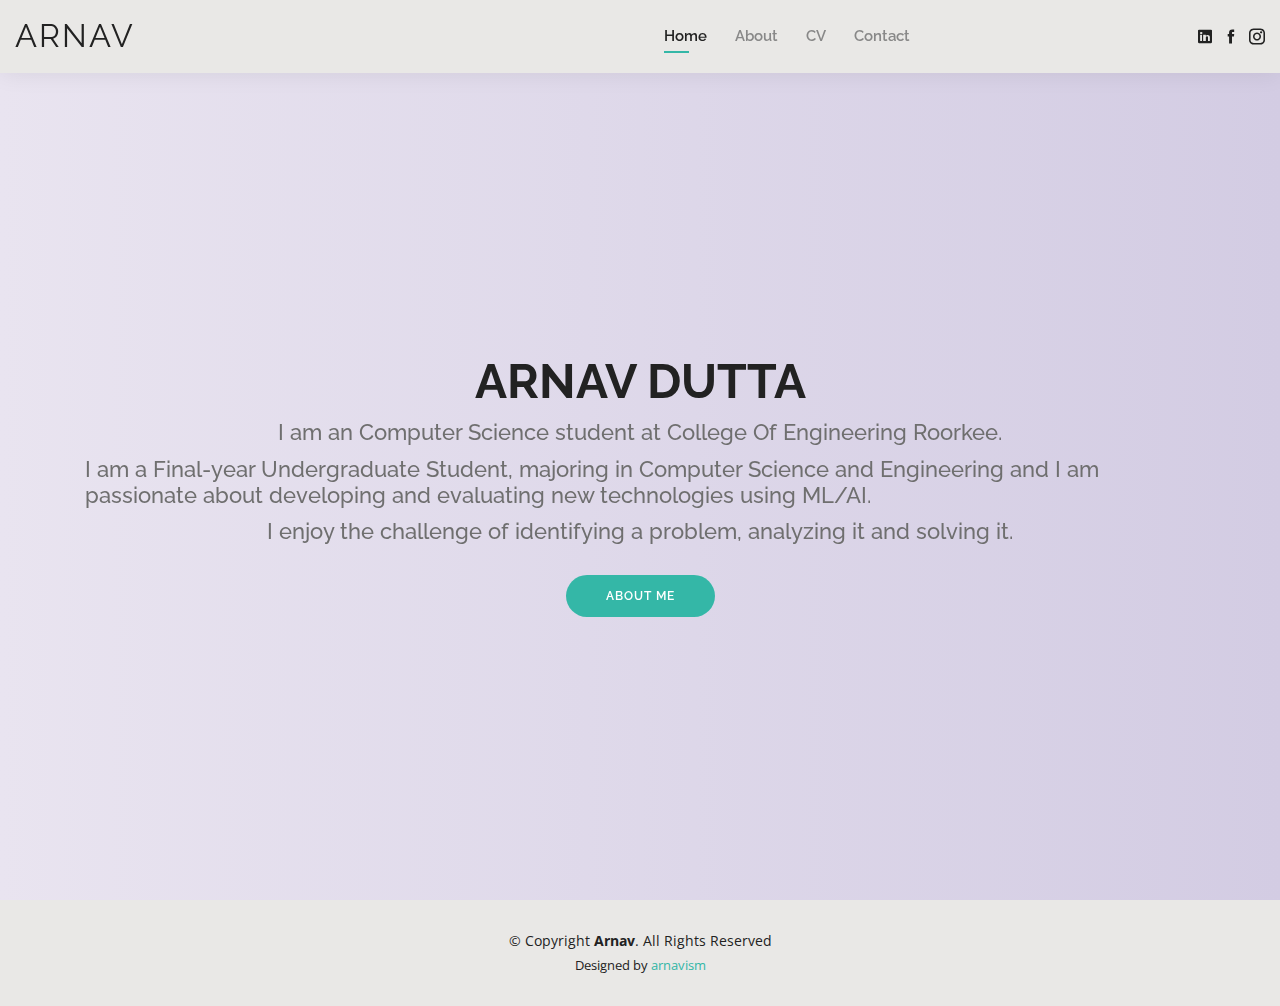
==== index.html @ ec97f748 "first commit" ====
<!DOCTYPE html>
<html lang="en">

<head>
  <meta charset="utf-8">
  <meta content="width=device-width, initial-scale=1.0" name="viewport">

  <title>Arnav Resume</title>
  <meta content="" name="descriptison">
  <meta content="" name="keywords">

  <!-- Favicons -->
  <link href="assets/img/favicon.png" rel="icon">
  <link href="assets/img/apple-touch-icon.png" rel="apple-touch-icon">

  <!-- Google Fonts -->
  <link href="https://fonts.googleapis.com/css?family=Open+Sans:300,300i,400,400i,600,600i,700,700i|Raleway:300,300i,400,400i,500,500i,600,600i,700,700i|Poppins:300,300i,400,400i,500,500i,600,600i,700,700i" rel="stylesheet">

  <!-- Vendor CSS Files -->
  <link href="assets/vendor/bootstrap/css/bootstrap.min.css" rel="stylesheet">
  <link href="assets/vendor/icofont/icofont.min.css" rel="stylesheet">
  <link href="assets/vendor/owl.carousel/assets/owl.carousel.min.css" rel="stylesheet">
  <link href="assets/vendor/boxicons/css/boxicons.min.css" rel="stylesheet">
  <link href="assets/vendor/venobox/venobox.css" rel="stylesheet">
  <link href="assets/vendor/aos/aos.css" rel="stylesheet">

  <!-- Template Main CSS File -->
  <link href="assets/css/style.css" rel="stylesheet">
  <script src="https://kit.fontawesome.com/8c831b5796.js" crossorigin="anonymous"></script>

  <!-- =======================================================
  * Template Name: Kelly - v2.0.0
  * Template URL: https://bootstrapmade.com/kelly-free-bootstrap-cv-resume-html-template/
  * Author: BootstrapMade.com
  * License: https://bootstrapmade.com/license/
  ======================================================== -->
</head>

<body>

  <!-- ======= Header ======= -->
  <header id="header" class="fixed-top">
    <div class="container-fluid d-flex justify-content-between align-items-center">

      <h1 class="logo"><a href="index.html">ARNAV</a></h1>
      <!-- Uncomment below if you prefer to use an image logo -->
      <a href="index.html" class="logo"><img src="assets/img/logo.png" alt="" class="img-fluid"></a>

      <nav class="nav-menu d-none d-lg-block">
        <ul>
          <li class="active"><a href="index.html">Home</a></li>
          <li><a href="about.html">About</a></li>
          <li><a href="resume.html">CV</a></li>
          <li><a href="contact.html">Contact</a></li>
        </ul>
      </nav><!-- .nav-menu -->

      <div class="header-social-links">
        <a href="https://www.github.com/arnavism/" class="github"><i class="fab fa-github"></i></a>
        <a href="https://www.linkedin.com/in/arnav-dutta-a24622169/" class="linkedin"><i
            class="icofont-linkedin"></i></i></a>
        <a href="https://www.facebook.com/" class="facebook"><i class="icofont-facebook"></i></a>
        <a href="https://www.instagram.com/badguythetupacshakurfan/" class="instagram"><i class="icofont-instagram"></i></a>
      </div>

    </div>

  </header><!-- End Header -->

  <!-- ======= Hero Section ======= -->
  <section id="hero" class="d-flex align-items-center">
    <div class="container d-flex flex-column align-items-center" data-aos="zoom-in" data-aos-delay="100">
      <h1>ARNAV DUTTA</h1>
      <h2>I am an Computer Science student at College Of Engineering Roorkee.
      <h2>I am a Final-year Undergraduate Student, majoring in Computer Science and Engineering and I am passionate about developing and evaluating new technologies using ML/AI.</h2>
      <h2>I enjoy the challenge of identifying a problem, analyzing it and solving it.</h2>
      <a href="about.html" class="btn-about">About Me</a>
    </div>
  </section><!-- End Hero -->

  <!-- ======= Footer ======= -->
  <footer id="footer">
    <div class="container">
      <div class="copyright">
        &copy; Copyright <strong><span>Arnav</span></strong>. All Rights Reserved
      </div>
      <div class="credits">
        Designed by <a href="https://bootstrapmade.com/">arnavism</a>
      </div>
    </div>
  </footer><!-- End  Footer -->

  <div id="preloader"></div>
  <a href="#" class="back-to-top"><i class="bx bx-up-arrow-alt"></i></a>

  <!-- Vendor JS Files -->
  <script src="assets/vendor/jquery/jquery.min.js"></script>
  <script src="assets/vendor/bootstrap/js/bootstrap.bundle.min.js"></script>
  <script src="assets/vendor/jquery.easing/jquery.easing.min.js"></script>
  <script src="assets/vendor/php-email-form/validate.js"></script>
  <script src="assets/vendor/waypoints/jquery.waypoints.min.js"></script>
  <script src="assets/vendor/counterup/counterup.min.js"></script>
  <script src="assets/vendor/owl.carousel/owl.carousel.min.js"></script>
  <script src="assets/vendor/isotope-layout/isotope.pkgd.min.js"></script>
  <script src="assets/vendor/venobox/venobox.min.js"></script>
  <script src="assets/vendor/aos/aos.js"></script>

  <!-- Template Main JS File -->
  <script src="assets/js/main.js"></script>

</body>

</html>
---- assets/vendor/venobox/venobox.css ----
/* ------ venobox.css --------*/
.vbox-overlay *, .vbox-overlay *:before, .vbox-overlay *:after{
    -webkit-backface-visibility: hidden;
    -webkit-box-sizing:border-box;
    -moz-box-sizing:border-box;
    box-sizing:border-box;
}
.vbox-overlay * { 
    -webkit-backface-visibility: visible;
    backface-visibility: visible;
}
.vbox-overlay{
    display: -webkit-flex;
    display: flex;
    -webkit-flex-direction: column;
    flex-direction: column;
    -webkit-justify-content: center;
    justify-content: center;
    -webkit-align-items: center;
    align-items: center;
    position: fixed;
    left: 0;
    top: 0;
    bottom: 0;
    right: 0;
    z-index: 999999;
}

/* ----- navigation ----- */
.vbox-title{
    width: 100%;
    height: 40px;
    float: left;
    text-align: center;
    line-height: 28px;
    font-size: 12px;
    padding: 6px 50px;
    overflow: hidden;
    position: fixed;
    display: none;
    left: 0;
    z-index: 89;
}
.vbox-close{
    cursor: pointer;
    position: fixed;
    top: -1px;
    right: 0;
    width: 50px;
    height: 40px;
    padding: 6px;
    display: block;
    background-position:10px center;
    overflow: hidden;
    font-size: 24px;
    line-height: 1;
    text-align: center;
    z-index: 99;
}
.vbox-left{
    cursor: pointer;
    position: fixed;
    left: 0;
    height: 40px;
    overflow: hidden;
    line-height: 28px;
    font-size: 12px;
    z-index: 99;
    display: flex;
    align-items:center;
}
.vbox-num{
    display: inline-block;
    margin: 6px 0 6px 15px;
}
/* ----- Social share ----- */
.vbox-share{
    line-height: 28px;
    font-size: 12px;
    overflow: hidden;
    position: fixed;
    left: 0;
    z-index: 98;
    display: flex;
    align-items:center;
    justify-content: center;
    width: 100%;
    text-align: center;
}
.vbox-share svg{
    max-height: 28px;
    width: 28px;
    z-index: 10;
    margin-left: 12px;
    margin-top: 6px;
    margin-bottom: 6px;
    vertical-align: middle;
}


/* ----- navigation ARROWS ----- */
.vbox-next, .vbox-prev{
    position: fixed;
    top: 50%;
    margin-top: -15px;
    overflow: hidden;
    cursor: pointer;
    display: block;
    width: 45px;
    height: 45px;
    z-index: 99;
}
.vbox-next span, .vbox-prev span{
    position: relative;
    width: 20px;
    height: 20px;
    border: 2px solid transparent;
    border-top-color: #B6B6B6;
    border-right-color: #B6B6B6;
    text-indent: -100px;
    position: absolute;
    top: 8px;
    display: block;
}
.vbox-prev{
    left: 15px;
}
.vbox-next{
    right: 15px;
}
.vbox-prev span{
    left: 10px;
    -ms-transform: rotate(-135deg);
    -webkit-transform: rotate(-135deg);
    transform: rotate(-135deg);
}
.vbox-next span{
    -ms-transform: rotate(45deg);
    -webkit-transform: rotate(45deg);
    transform: rotate(45deg);
    right: 10px;
}
/* ------- inline window ------ */
.vbox-inline{
    width: 420px;
    height: 315px;
    height: 70vh;
    padding: 10px;
    background: #fff;
    margin: 0 auto;
    overflow: auto;
    text-align: left;
}
/* ------- Video & iFrames window ------ */
.venoframe{
    max-width: 100%;
    width: 100%;
    border: none;
    width: 100%;
    height: 260px;
    height: 70vh;
}
.venoframe.vbvid{
    height: 260px;
}
@media (min-width: 768px) {
    .venoframe, .vbox-inline{
        width: 90%;
        height: 360px;
        height: 70vh;
    }
    .venoframe.vbvid{
        width: 640px;
        height: 360px;
    }
}
@media (min-width: 992px) {
    .venoframe, .vbox-inline{
        max-width: 1200px;
        width: 80%;
        height: 540px;
        height: 70vh;
    }
    .venoframe.vbvid{
        width: 960px;
        height: 540px;
    }
}
/* 
Please do NOT edit this part! 
or at least read this note: http://i.imgur.com/7C0ws9e.gif
*/
.vbox-open{
    overflow: hidden;
}
.vbox-container{
    position: absolute;
    left: 0;
    right: 0;
    top: 0;
    bottom: 0;
    overflow-x: hidden;
    overflow-y: scroll;
    overflow-scrolling: touch;
    -webkit-overflow-scrolling: touch;
    z-index: 20;
    max-height: 100%;

}

.vbox-content{
    text-align: center;
    float: left;
    width: 100%;
    position: relative;
    overflow: hidden;
    padding: 20px 4%;
}
.vbox-container img{
    max-width: 100%;
    height: auto;
}
.vbox-figlio{
    box-shadow: 0 0 12px rgba(0,0,0,0.19), 0 6px 6px rgba(0,0,0,0.23);
    max-width: 100%;
    text-align: initial;
}
img.vbox-figlio{
    -webkit-user-select: none;
-khtml-user-select: none;
-moz-user-select: none;
-o-user-select: none;
user-select: none;
}
.vbox-content.swipe-left{
    margin-left: -200px !important;
}
.vbox-content.swipe-right{
    margin-left: 200px !important;
}
.vbox-animated{
    webkit-transition: margin 300ms ease-out;
    transition: margin 300ms ease-out;
}

/* ---------- preloader ----------
 * SPINKIT 
 * http://tobiasahlin.com/spinkit/
-------------------------------- */
.sk-double-bounce,.sk-rotating-plane{width:40px;height:40px;margin:40px auto}.sk-rotating-plane{background-color:#333;-webkit-animation:sk-rotatePlane 1.2s infinite ease-in-out;animation:sk-rotatePlane 1.2s infinite ease-in-out}@-webkit-keyframes sk-rotatePlane{0%{-webkit-transform:perspective(120px) rotateX(0) rotateY(0);transform:perspective(120px) rotateX(0) rotateY(0)}50%{-webkit-transform:perspective(120px) rotateX(-180.1deg) rotateY(0);transform:perspective(120px) rotateX(-180.1deg) rotateY(0)}100%{-webkit-transform:perspective(120px) rotateX(-180deg) rotateY(-179.9deg);transform:perspective(120px) rotateX(-180deg) rotateY(-179.9deg)}}@keyframes sk-rotatePlane{0%{-webkit-transform:perspective(120px) rotateX(0) rotateY(0);transform:perspective(120px) rotateX(0) rotateY(0)}50%{-webkit-transform:perspective(120px) rotateX(-180.1deg) rotateY(0);transform:perspective(120px) rotateX(-180.1deg) rotateY(0)}100%{-webkit-transform:perspective(120px) rotateX(-180deg) rotateY(-179.9deg);transform:perspective(120px) rotateX(-180deg) rotateY(-179.9deg)}}.sk-double-bounce{position:relative}.sk-double-bounce .sk-child{width:100%;height:100%;border-radius:50%;background-color:#333;opacity:.6;position:absolute;top:0;left:0;-webkit-animation:sk-doubleBounce 2s infinite ease-in-out;animation:sk-doubleBounce 2s infinite ease-in-out}.sk-chasing-dots .sk-child,.sk-spinner-pulse,.sk-three-bounce .sk-child{background-color:#333;border-radius:100%}.sk-double-bounce .sk-double-bounce2{-webkit-animation-delay:-1s;animation-delay:-1s}@-webkit-keyframes sk-doubleBounce{0%,100%{-webkit-transform:scale(0);transform:scale(0)}50%{-webkit-transform:scale(1);transform:scale(1)}}@keyframes sk-doubleBounce{0%,100%{-webkit-transform:scale(0);transform:scale(0)}50%{-webkit-transform:scale(1);transform:scale(1)}}.sk-wave{margin:40px auto;width:50px;height:40px;text-align:center;font-size:10px}.sk-wave .sk-rect{background-color:#333;height:100%;width:6px;display:inline-block;-webkit-animation:sk-waveStretchDelay 1.2s infinite ease-in-out;animation:sk-waveStretchDelay 1.2s infinite ease-in-out}.sk-wave .sk-rect1{-webkit-animation-delay:-1.2s;animation-delay:-1.2s}.sk-wave .sk-rect2{-webkit-animation-delay:-1.1s;animation-delay:-1.1s}.sk-wave .sk-rect3{-webkit-animation-delay:-1s;animation-delay:-1s}.sk-wave .sk-rect4{-webkit-animation-delay:-.9s;animation-delay:-.9s}.sk-wave .sk-rect5{-webkit-animation-delay:-.8s;animation-delay:-.8s}@-webkit-keyframes sk-waveStretchDelay{0%,100%,40%{-webkit-transform:scaleY(.4);transform:scaleY(.4)}20%{-webkit-transform:scaleY(1);transform:scaleY(1)}}@keyframes sk-waveStretchDelay{0%,100%,40%{-webkit-transform:scaleY(.4);transform:scaleY(.4)}20%{-webkit-transform:scaleY(1);transform:scaleY(1)}}.sk-wandering-cubes{margin:40px auto;width:40px;height:40px;position:relative}.sk-wandering-cubes .sk-cube{background-color:#333;width:10px;height:10px;position:absolute;top:0;left:0;-webkit-animation:sk-wanderingCube 1.8s ease-in-out -1.8s infinite both;animation:sk-wanderingCube 1.8s ease-in-out -1.8s infinite both}.sk-chasing-dots,.sk-spinner-pulse{width:40px;height:40px;margin:40px auto}.sk-wandering-cubes .sk-cube2{-webkit-animation-delay:-.9s;animation-delay:-.9s}@-webkit-keyframes sk-wanderingCube{0%{-webkit-transform:rotate(0);transform:rotate(0)}25%{-webkit-transform:translateX(30px) rotate(-90deg) scale(.5);transform:translateX(30px) rotate(-90deg) scale(.5)}50%{-webkit-transform:translateX(30px) translateY(30px) rotate(-179deg);transform:translateX(30px) translateY(30px) rotate(-179deg)}50.1%{-webkit-transform:translateX(30px) translateY(30px) rotate(-180deg);transform:translateX(30px) translateY(30px) rotate(-180deg)}75%{-webkit-transform:translateX(0) translateY(30px) rotate(-270deg) scale(.5);transform:translateX(0) translateY(30px) rotate(-270deg) scale(.5)}100%{-webkit-transform:rotate(-360deg);transform:rotate(-360deg)}}@keyframes sk-wanderingCube{0%{-webkit-transform:rotate(0);transform:rotate(0)}25%{-webkit-transform:translateX(30px) rotate(-90deg) scale(.5);transform:translateX(30px) rotate(-90deg) scale(.5)}50%{-webkit-transform:translateX(30px) translateY(30px) rotate(-179deg);transform:translateX(30px) translateY(30px) rotate(-179deg)}50.1%{-webkit-transform:translateX(30px) translateY(30px) rotate(-180deg);transform:translateX(30px) translateY(30px) rotate(-180deg)}75%{-webkit-transform:translateX(0) translateY(30px) rotate(-270deg) scale(.5);transform:translateX(0) translateY(30px) rotate(-270deg) scale(.5)}100%{-webkit-transform:rotate(-360deg);transform:rotate(-360deg)}}.sk-spinner-pulse{-webkit-animation:sk-pulseScaleOut 1s infinite ease-in-out;animation:sk-pulseScaleOut 1s infinite ease-in-out}@-webkit-keyframes sk-pulseScaleOut{0%{-webkit-transform:scale(0);transform:scale(0)}100%{-webkit-transform:scale(1);transform:scale(1);opacity:0}}@keyframes sk-pulseScaleOut{0%{-webkit-transform:scale(0);transform:scale(0)}100%{-webkit-transform:scale(1);transform:scale(1);opacity:0}}.sk-chasing-dots{position:relative;text-align:center;-webkit-animation:sk-chasingDotsRotate 2s infinite linear;animation:sk-chasingDotsRotate 2s infinite linear}.sk-chasing-dots .sk-child{width:60%;height:60%;display:inline-block;position:absolute;top:0;-webkit-animation:sk-chasingDotsBounce 2s infinite ease-in-out;animation:sk-chasingDotsBounce 2s infinite ease-in-out}.sk-chasing-dots .sk-dot2{top:auto;bottom:0;-webkit-animation-delay:-1s;animation-delay:-1s}@-webkit-keyframes sk-chasingDotsRotate{100%{-webkit-transform:rotate(360deg);transform:rotate(360deg)}}@keyframes sk-chasingDotsRotate{100%{-webkit-transform:rotate(360deg);transform:rotate(360deg)}}@-webkit-keyframes sk-chasingDotsBounce{0%,100%{-webkit-transform:scale(0);transform:scale(0)}50%{-webkit-transform:scale(1);transform:scale(1)}}@keyframes sk-chasingDotsBounce{0%,100%{-webkit-transform:scale(0);transform:scale(0)}50%{-webkit-transform:scale(1);transform:scale(1)}}.sk-three-bounce{margin:40px auto;width:80px;text-align:center}.sk-three-bounce .sk-child{width:20px;height:20px;display:inline-block;-webkit-animation:sk-three-bounce 1.4s ease-in-out 0s infinite both;animation:sk-three-bounce 1.4s ease-in-out 0s infinite both}.sk-circle .sk-child:before,.sk-fading-circle .sk-circle:before{display:block;border-radius:100%;content:'';background-color:#333}.sk-three-bounce .sk-bounce1{-webkit-animation-delay:-.32s;animation-delay:-.32s}.sk-three-bounce .sk-bounce2{-webkit-animation-delay:-.16s;animation-delay:-.16s}@-webkit-keyframes sk-three-bounce{0%,100%,80%{-webkit-transform:scale(0);transform:scale(0)}40%{-webkit-transform:scale(1);transform:scale(1)}}@keyframes sk-three-bounce{0%,100%,80%{-webkit-transform:scale(0);transform:scale(0)}40%{-webkit-transform:scale(1);transform:scale(1)}}.sk-circle{margin:40px auto;width:40px;height:40px;position:relative}.sk-circle .sk-child{width:100%;height:100%;position:absolute;left:0;top:0}.sk-circle .sk-child:before{margin:0 auto;width:15%;height:15%;-webkit-animation:sk-circleBounceDelay 1.2s infinite ease-in-out both;animation:sk-circleBounceDelay 1.2s infinite ease-in-out both}.sk-circle .sk-circle2{-webkit-transform:rotate(30deg);-ms-transform:rotate(30deg);transform:rotate(30deg)}.sk-circle .sk-circle3{-webkit-transform:rotate(60deg);-ms-transform:rotate(60deg);transform:rotate(60deg)}.sk-circle .sk-circle4{-webkit-transform:rotate(90deg);-ms-transform:rotate(90deg);transform:rotate(90deg)}.sk-circle .sk-circle5{-webkit-transform:rotate(120deg);-ms-transform:rotate(120deg);transform:rotate(120deg)}.sk-circle .sk-circle6{-webkit-transform:rotate(150deg);-ms-transform:rotate(150deg);transform:rotate(150deg)}.sk-circle .sk-circle7{-webkit-transform:rotate(180deg);-ms-transform:rotate(180deg);transform:rotate(180deg)}.sk-circle .sk-circle8{-webkit-transform:rotate(210deg);-ms-transform:rotate(210deg);transform:rotate(210deg)}.sk-circle .sk-circle9{-webkit-transform:rotate(240deg);-ms-transform:rotate(240deg);transform:rotate(240deg)}.sk-circle .sk-circle10{-webkit-transform:rotate(270deg);-ms-transform:rotate(270deg);transform:rotate(270deg)}.sk-circle .sk-circle11{-webkit-transform:rotate(300deg);-ms-transform:rotate(300deg);transform:rotate(300deg)}.sk-circle .sk-circle12{-webkit-transform:rotate(330deg);-ms-transform:rotate(330deg);transform:rotate(330deg)}.sk-circle .sk-circle2:before{-webkit-animation-delay:-1.1s;animation-delay:-1.1s}.sk-circle .sk-circle3:before{-webkit-animation-delay:-1s;animation-delay:-1s}.sk-circle .sk-circle4:before{-webkit-animation-delay:-.9s;animation-delay:-.9s}.sk-circle .sk-circle5:before{-webkit-animation-delay:-.8s;animation-delay:-.8s}.sk-circle .sk-circle6:before{-webkit-animation-delay:-.7s;animation-delay:-.7s}.sk-circle .sk-circle7:before{-webkit-animation-delay:-.6s;animation-delay:-.6s}.sk-circle .sk-circle8:before{-webkit-animation-delay:-.5s;animation-delay:-.5s}.sk-circle .sk-circle9:before{-webkit-animation-delay:-.4s;animation-delay:-.4s}.sk-circle .sk-circle10:before{-webkit-animation-delay:-.3s;animation-delay:-.3s}.sk-circle .sk-circle11:before{-webkit-animation-delay:-.2s;animation-delay:-.2s}.sk-circle .sk-circle12:before{-webkit-animation-delay:-.1s;animation-delay:-.1s}@-webkit-keyframes sk-circleBounceDelay{0%,100%,80%{-webkit-transform:scale(0);transform:scale(0)}40%{-webkit-transform:scale(1);transform:scale(1)}}@keyframes sk-circleBounceDelay{0%,100%,80%{-webkit-transform:scale(0);transform:scale(0)}40%{-webkit-transform:scale(1);transform:scale(1)}}.sk-cube-grid{width:40px;height:40px;margin:40px auto}.sk-cube-grid .sk-cube{width:33.33%;height:33.33%;background-color:#333;float:left;-webkit-animation:sk-cubeGridScaleDelay 1.3s infinite ease-in-out;animation:sk-cubeGridScaleDelay 1.3s infinite ease-in-out}.sk-cube-grid .sk-cube1{-webkit-animation-delay:.2s;animation-delay:.2s}.sk-cube-grid .sk-cube2{-webkit-animation-delay:.3s;animation-delay:.3s}.sk-cube-grid .sk-cube3{-webkit-animation-delay:.4s;animation-delay:.4s}.sk-cube-grid .sk-cube4{-webkit-animation-delay:.1s;animation-delay:.1s}.sk-cube-grid .sk-cube5{-webkit-animation-delay:.2s;animation-delay:.2s}.sk-cube-grid .sk-cube6{-webkit-animation-delay:.3s;animation-delay:.3s}.sk-cube-grid .sk-cube7{-webkit-animation-delay:0ms;animation-delay:0ms}.sk-cube-grid .sk-cube8{-webkit-animation-delay:.1s;animation-delay:.1s}.sk-cube-grid .sk-cube9{-webkit-animation-delay:.2s;animation-delay:.2s}@-webkit-keyframes sk-cubeGridScaleDelay{0%,100%,70%{-webkit-transform:scale3D(1,1,1);transform:scale3D(1,1,1)}35%{-webkit-transform:scale3D(0,0,1);transform:scale3D(0,0,1)}}@keyframes sk-cubeGridScaleDelay{0%,100%,70%{-webkit-transform:scale3D(1,1,1);transform:scale3D(1,1,1)}35%{-webkit-transform:scale3D(0,0,1);transform:scale3D(0,0,1)}}.sk-fading-circle{margin:40px auto;width:40px;height:40px;position:relative}.sk-fading-circle .sk-circle{width:100%;height:100%;position:absolute;left:0;top:0}.sk-fading-circle .sk-circle:before{margin:0 auto;width:15%;height:15%;-webkit-animation:sk-circleFadeDelay 1.2s infinite ease-in-out both;animation:sk-circleFadeDelay 1.2s infinite ease-in-out both}.sk-fading-circle .sk-circle2{-webkit-transform:rotate(30deg);-ms-transform:rotate(30deg);transform:rotate(30deg)}.sk-fading-circle .sk-circle3{-webkit-transform:rotate(60deg);-ms-transform:rotate(60deg);transform:rotate(60deg)}.sk-fading-circle .sk-circle4{-webkit-transform:rotate(90deg);-ms-transform:rotate(90deg);transform:rotate(90deg)}.sk-fading-circle .sk-circle5{-webkit-transform:rotate(120deg);-ms-transform:rotate(120deg);transform:rotate(120deg)}.sk-fading-circle .sk-circle6{-webkit-transform:rotate(150deg);-ms-transform:rotate(150deg);transform:rotate(150deg)}.sk-fading-circle .sk-circle7{-webkit-transform:rotate(180deg);-ms-transform:rotate(180deg);transform:rotate(180deg)}.sk-fading-circle .sk-circle8{-webkit-transform:rotate(210deg);-ms-transform:rotate(210deg);transform:rotate(210deg)}.sk-fading-circle .sk-circle9{-webkit-transform:rotate(240deg);-ms-transform:rotate(240deg);transform:rotate(240deg)}.sk-fading-circle .sk-circle10{-webkit-transform:rotate(270deg);-ms-transform:rotate(270deg);transform:rotate(270deg)}.sk-fading-circle .sk-circle11{-webkit-transform:rotate(300deg);-ms-transform:rotate(300deg);transform:rotate(300deg)}.sk-fading-circle .sk-circle12{-webkit-transform:rotate(330deg);-ms-transform:rotate(330deg);transform:rotate(330deg)}.sk-fading-circle .sk-circle2:before{-webkit-animation-delay:-1.1s;animation-delay:-1.1s}.sk-fading-circle .sk-circle3:before{-webkit-animation-delay:-1s;animation-delay:-1s}.sk-fading-circle .sk-circle4:before{-webkit-animation-delay:-.9s;animation-delay:-.9s}.sk-fading-circle .sk-circle5:before{-webkit-animation-delay:-.8s;animation-delay:-.8s}.sk-fading-circle .sk-circle6:before{-webkit-animation-delay:-.7s;animation-delay:-.7s}.sk-fading-circle .sk-circle7:before{-webkit-animation-delay:-.6s;animation-delay:-.6s}.sk-fading-circle .sk-circle8:before{-webkit-animation-delay:-.5s;animation-delay:-.5s}.sk-fading-circle .sk-circle9:before{-webkit-animation-delay:-.4s;animation-delay:-.4s}.sk-fading-circle .sk-circle10:before{-webkit-animation-delay:-.3s;animation-delay:-.3s}.sk-fading-circle .sk-circle11:before{-webkit-animation-delay:-.2s;animation-delay:-.2s}.sk-fading-circle .sk-circle12:before{-webkit-animation-delay:-.1s;animation-delay:-.1s}@-webkit-keyframes sk-circleFadeDelay{0%,100%,39%{opacity:0}40%{opacity:1}}@keyframes sk-circleFadeDelay{0%,100%,39%{opacity:0}40%{opacity:1}}.sk-folding-cube{margin:40px auto;width:40px;height:40px;position:relative;-webkit-transform:rotateZ(45deg);transform:rotateZ(45deg)}.sk-folding-cube .sk-cube{float:left;width:50%;height:50%;position:relative;-webkit-transform:scale(1.1);-ms-transform:scale(1.1);transform:scale(1.1)}.sk-folding-cube .sk-cube:before{content:'';position:absolute;top:0;left:0;width:100%;height:100%;background-color:#333;-webkit-animation:sk-foldCubeAngle 2.4s infinite linear both;animation:sk-foldCubeAngle 2.4s infinite linear both;-webkit-transform-origin:100% 100%;-ms-transform-origin:100% 100%;transform-origin:100% 100%}.sk-folding-cube .sk-cube2{-webkit-transform:scale(1.1) rotateZ(90deg);transform:scale(1.1) rotateZ(90deg)}.sk-folding-cube .sk-cube3{-webkit-transform:scale(1.1) rotateZ(180deg);transform:scale(1.1) rotateZ(180deg)}.sk-folding-cube .sk-cube4{-webkit-transform:scale(1.1) rotateZ(270deg);transform:scale(1.1) rotateZ(270deg)}.sk-folding-cube .sk-cube2:before{-webkit-animation-delay:.3s;animation-delay:.3s}.sk-folding-cube .sk-cube3:before{-webkit-animation-delay:.6s;animation-delay:.6s}.sk-folding-cube .sk-cube4:before{-webkit-animation-delay:.9s;animation-delay:.9s}@-webkit-keyframes sk-foldCubeAngle{0%,10%{-webkit-transform:perspective(140px) rotateX(-180deg);transform:perspective(140px) rotateX(-180deg);opacity:0}25%,75%{-webkit-transform:perspective(140px) rotateX(0);transform:perspective(140px) rotateX(0);opacity:1}100%,90%{-webkit-transform:perspective(140px) rotateY(180deg);transform:perspective(140px) rotateY(180deg);opacity:0}}@keyframes sk-foldCubeAngle{0%,10%{-webkit-transform:perspective(140px) rotateX(-180deg);transform:perspective(140px) rotateX(-180deg);opacity:0}25%,75%{-webkit-transform:perspective(140px) rotateX(0);transform:perspective(140px) rotateX(0);opacity:1}100%,90%{-webkit-transform:perspective(140px) rotateY(180deg);transform:perspective(140px) rotateY(180deg);opacity:0}}
---- assets/css/style.css ----
/**
* Template Name: Kelly - v2.0.0
* Template URL: https://bootstrapmade.com/kelly-free-bootstrap-cv-resume-html-template/
* Author: BootstrapMade.com
* License: https://bootstrapmade.com/license/
*/

/*--------------------------------------------------------------
# General
--------------------------------------------------------------*/
body {
  font-family: "Open Sans", sans-serif;
  color: #444444;
  /* background-size: cover;
  background: url("../img/hero-bg.jpg");
  background-size: cover; */
}

a {
  color: #34b7a7;
}

a:hover {
  color: #51cdbe;
  text-decoration: none;
}

h1, h2, h3, h4, h5, h6 {
  font-family: "Raleway", sans-serif;
}

#main {
  margin-top: 50px;
}

@media (max-width: 992px) {
  #main {
    margin-top: 30px;
  }
}

/*--------------------------------------------------------------
# Preloader
--------------------------------------------------------------*/
#preloader {
  position: fixed;
  top: 0;
  left: 0;
  right: 0;
  bottom: 0;
  z-index: 9999;
  overflow: hidden;
  background: #fff;
}

#preloader:before {
  content: "";
  position: fixed;
  top: calc(50% - 30px);
  left: calc(50% - 30px);
  border: 6px solid #34b7a7;
  border-top-color: #dcf5f2;
  border-radius: 50%;
  width: 60px;
  height: 60px;
  -webkit-animation: animate-preloader 1s linear infinite;
  animation: animate-preloader 1s linear infinite;
}

@-webkit-keyframes animate-preloader {
  0% {
    transform: rotate(0deg);
  }
  100% {
    transform: rotate(360deg);
  }
}

@keyframes animate-preloader {
  0% {
    transform: rotate(0deg);
  }
  100% {
    transform: rotate(360deg);
  }
}

/*--------------------------------------------------------------
# Back to top button
--------------------------------------------------------------*/
.back-to-top {
  position: fixed;
  display: none;
  right: 15px;
  bottom: 15px;
  z-index: 99999;
}

.back-to-top i {
  display: flex;
  align-items: center;
  justify-content: center;
  font-size: 24px;
  width: 40px;
  height: 40px;
  border-radius: 50px;
  background: #34b7a7;
  color: #fff;
  transition: all 0.4s;
}

.back-to-top i:hover {
  background: #3dc8b7;
  color: #fff;
}

/*--------------------------------------------------------------
# Header
--------------------------------------------------------------*/
#header {
  background: #e9e8e6;
  box-shadow: 0px 0px 25px 0 rgba(0, 0, 0, 0.08);
  z-index: 997;
  padding: 15px 0;
}

#header .logo {
  font-size: 32px;
  margin: 0;
  padding: 0;
  line-height: 1;
  font-weight: 400;
  letter-spacing: 2px;
  text-transform: uppercase;
}

#header .logo a {
  color: #222222;
}

#header .logo img {
  max-height: 40px;
}

@media (max-width: 992px) {
  #header .logo {
    font-size: 28px;
  }
}

/*--------------------------------------------------------------
# Navigation Menu
--------------------------------------------------------------*/
/* Desktop Navigation */
.nav-menu ul {
  margin: 0;
  padding: 0;
  list-style: none;
}

.nav-menu > ul {
  display: flex;
}

.nav-menu > ul > li {
  position: relative;
  white-space: nowrap;
  padding: 10px 0 10px 28px;
}

.nav-menu a {
  display: block;
  position: relative;
  color: #888888;
  transition: 0.3s;
  font-size: 15px;
  font-family: "Raleway", sans-serif;
  font-weight: 600;
}

.nav-menu > ul > li > a:before {
  content: "";
  position: absolute;
  width: 0;
  height: 2px;
  bottom: -5px;
  left: 0;
  background-color: #34b7a7;
  visibility: hidden;
  width: 0px;
  transition: all 0.3s ease-in-out 0s;
}

.nav-menu a:hover:before, .nav-menu li:hover > a:before, .nav-menu .active > a:before {
  visibility: visible;
  width: 25px;
}

.nav-menu a:hover, .nav-menu .active > a, .nav-menu li:hover > a {
  color: #222222;
}

.nav-menu .drop-down ul {
  display: block;
  position: absolute;
  left: 28px;
  top: calc(100% + 30px);
  z-index: 99;
  opacity: 0;
  visibility: hidden;
  padding: 10px 0;
  background: #fff;
  box-shadow: 0px 0px 30px rgba(127, 137, 161, 0.25);
  transition: 0.3s;
}

.nav-menu .drop-down:hover > ul {
  opacity: 1;
  top: 100%;
  visibility: visible;
}

.nav-menu .drop-down li {
  min-width: 180px;
  position: relative;
}

.nav-menu .drop-down ul a {
  padding: 10px 20px;
  font-size: 14px;
  font-weight: 500;
  text-transform: none;
  color: #222222;
}

.nav-menu .drop-down ul a:hover, .nav-menu .drop-down ul .active > a, .nav-menu .drop-down ul li:hover > a {
  color: #34b7a7;
}

.nav-menu .drop-down > a:after {
  content: "\ea99";
  font-family: IcoFont;
  padding-left: 5px;
}

.nav-menu .drop-down .drop-down ul {
  top: 0;
  left: calc(100% - 30px);
}

.nav-menu .drop-down .drop-down:hover > ul {
  opacity: 1;
  top: 0;
  left: 100%;
}

.nav-menu .drop-down .drop-down > a {
  padding-right: 35px;
}

.nav-menu .drop-down .drop-down > a:after {
  content: "\eaa0";
  font-family: IcoFont;
  position: absolute;
  right: 15px;
}

@media (max-width: 1366px) {
  .nav-menu .drop-down .drop-down ul {
    left: -90%;
  }
  .nav-menu .drop-down .drop-down:hover > ul {
    left: -100%;
  }
  .nav-menu .drop-down .drop-down > a:after {
    content: "\ea9d";
  }
}

/* Mobile Navigation */
.mobile-nav-toggle {
  position: fixed;
  right: 15px;
  top: 17px;
  z-index: 9998;
  border: 0;
  background: none;
  font-size: 24px;
  transition: all 0.4s;
  outline: none !important;
  line-height: 1;
  cursor: pointer;
  text-align: right;
}

.mobile-nav-toggle i {
  color: #34b7a7;
}

.mobile-nav {
  position: fixed;
  top: 55px;
  right: 15px;
  bottom: 15px;
  left: 15px;
  z-index: 9999;
  overflow-y: auto;
  background: #fff;
  transition: ease-in-out 0.2s;
  opacity: 0;
  visibility: hidden;
  border-radius: 10px;
  padding: 10px 0;
}

.mobile-nav * {
  margin: 0;
  padding: 0;
  list-style: none;
}

.mobile-nav a {
  display: block;
  position: relative;
  color: #222222;
  padding: 10px 20px;
  font-weight: 500;
  outline: none;
}

.mobile-nav a:hover, .mobile-nav .active > a, .mobile-nav li:hover > a {
  color: #34b7a7;
  text-decoration: none;
}

.mobile-nav .drop-down > a:after {
  content: "\ea99";
  font-family: IcoFont;
  padding-left: 10px;
  position: absolute;
  right: 15px;
}

.mobile-nav .active.drop-down > a:after {
  content: "\eaa1";
}

.mobile-nav .drop-down > a {
  padding-right: 35px;
}

.mobile-nav .drop-down ul {
  display: none;
  overflow: hidden;
}

.mobile-nav .drop-down li {
  padding-left: 20px;
}

.mobile-nav-overly {
  width: 100%;
  height: 100%;
  z-index: 9997;
  top: 0;
  left: 0;
  position: fixed;
  background: rgba(9, 9, 9, 0.6);
  overflow: hidden;
  display: none;
  transition: ease-in-out 0.2s;
}

.mobile-nav-active {
  overflow: hidden;
}

.mobile-nav-active .mobile-nav {
  opacity: 1;
  visibility: visible;
}

.mobile-nav-active .mobile-nav-toggle i {
  color: #fff;
}

/*--------------------------------------------------------------
# Header Social Links
--------------------------------------------------------------*/
.header-social-links {
  padding-left: 20px;
}

.header-social-links a {
  color: #222222;
  padding-left: 6px;
  display: inline-block;
  line-height: 1px;
  transition: 0.3s;
  font-size: 16px;
}

.header-social-links a:hover {
  color: #34b7a7;
}

@media (max-width: 992px) {
  .header-social-links {
    padding: 0 48px 0 0;
  }
}

/*--------------------------------------------------------------
# Hero Section
--------------------------------------------------------------*/
#hero {
  width: 100%;
  height: 100vh;
  /* background-size: cover;
  background: url("../img/hero-bg.jpg");
  background-size: cover; */
  /* background-image: url("../img/hero-bg.jpg");
  background-color: #cccccc;
  height: 500px;
  background-position: center;
  background-repeat: no-repeat;
  background-size: cover;
  position: relative; */
  background: #D3CCE3;  /* fallback for old browsers */
  background: -webkit-linear-gradient(to right, #E9E4F0, #D3CCE3);  /* Chrome 10-25, Safari 5.1-6 */
  background: linear-gradient(to right, #E9E4F0, #D3CCE3); /* W3C, IE 10+/ Edge, Firefox 16+, Chrome 26+, Opera 12+, Safari 7+ */

}

#hero .container {
  padding-top: 70px;
  position: relative;
}

@media (max-width: 992px) {
  #hero .container {
    padding-top: 58px;
  }
}

#hero h1 {
  margin: 0;
  font-size: 48px;
  font-weight: 700;
  line-height: 56px;
  color: #222222;
}

#hero h2 {
  color: #6f6f6f;
  margin: 10px 0 0 0;
  font-size: 22px;
}

#hero .btn-about {
  font-family: "Raleway", sans-serif;
  text-transform: uppercase;
  font-weight: 600;
  font-size: 12px;
  letter-spacing: 1px;
  display: inline-block;
  padding: 12px 40px;
  border-radius: 50px;
  transition: 0.5s;
  margin-top: 30px;
  color: #fff;
  background: #34b7a7;
}

#hero .btn-about:hover {
  background: #3dc8b7;
}

@media (min-width: 1024px) {
  #hero {
    background-attachment: fixed;
  }
}

@media (max-width: 992px) {
  #hero:before {
    content: "";
    background: rgba(255, 255, 255, 0.8);
    position: absolute;
    bottom: 0;
    top: 0;
    left: 0;
    right: 0;
  }
  #hero h1 {
    font-size: 28px;
    line-height: 36px;
  }
  #hero h2 {
    font-size: 18px;
    line-height: 24px;
  }
}

/*--------------------------------------------------------------
# Sections General
--------------------------------------------------------------*/
section {
  padding: 60px 0;
}

.section-bg {
  background-color: #e7f8f6;
}

.section-title {
  text-align: center;
  padding-bottom: 30px;
}

.section-title h2 {
  font-size: 32px;
  font-weight: bold;
  text-transform: uppercase;
  margin-bottom: 20px;
  padding-bottom: 20px;
  position: relative;
}

.section-title h2::after {
  content: '';
  position: absolute;
  display: block;
  width: 50px;
  height: 3px;
  background: #34b7a7;
  bottom: 0;
  left: calc(50% - 25px);
}

.section-title p {
  margin-bottom: 0;
}

/*--------------------------------------------------------------
# Cta
--------------------------------------------------------------*/
.cta {
  background: linear-gradient(rgba(0, 0, 0, 0.6), rgba(0, 0, 0, 0.6)), url("../img/bg-1.jpg") fixed center center;
  background-size: cover;
  padding: 80px 0;
}

.cta h3 {
  color: #fff;
  font-size: 28px;
  font-weight: 700;
}

.cta p {
  color: #fff;
}

.cta .cta-btn {
  font-family: "Raleway", sans-serif;
  text-transform: uppercase;
  font-weight: 500;
  font-size: 16px;
  letter-spacing: 1px;
  display: inline-block;
  padding: 8px 20px;
  border-radius: 2px;
  transition: 0.5s;
  margin: 10px;
  border: 2px solid #fff;
  color: #fff;
}

.cta .cta-btn:hover {
  background: #34b7a7;
  border: 2px solid #34b7a7;
}

@media (max-width: 1024px) {
  .cta {
    background-attachment: scroll;
  }
}

@media (min-width: 769px) {
  .cta .cta-btn-container {
    display: flex;
    align-items: center;
    justify-content: flex-end;
  }
}

/*--------------------------------------------------------------
# About
--------------------------------------------------------------*/
.about .content h3 {
  font-weight: 700;
  font-size: 26px;
  color: #555555;
}

.about .content ul {
  list-style: none;
  padding: 0;
}

.about .content ul li {
  padding-bottom: 10px;
}

.about .content ul i {
  font-size: 20px;
  padding-right: 2px;
  color: #34b7a7;
}

.about .content p:last-child {
  margin-bottom: 0;
}

/*--------------------------------------------------------------
# Skills
--------------------------------------------------------------*/
/* .row .skills-content{
  margin-left: 0 auto;
} */

.skills .progress {
  height: 50px;
  display: block;
  background: none;
  margin: auto;  
}

.skills .progress .skill {
  padding: 10px 0;
  margin: 0 0 6px 0;
  text-transform: uppercase;
  display: block;
  font-weight: 600;
  font-family: "Poppins", sans-serif;
  color: #222222;
}

.skills .progress .skill .val {
  float: right;
  font-style: normal;
}

.skills .progress-bar-wrap {
  background: #f3f3f3;
}

.skills .progress-bar {
  width: 1px;
  height: 10px;
  transition: .9s;
  background-color: #34b7a7;
}

/*--------------------------------------------------------------
# Facts
--------------------------------------------------------------*/
.facts .counters span {
  font-size: 48px;
  display: block;
  color: #34b7a7;
}

.facts .counters p {
  padding: 0;
  margin: 0 0 20px 0;
  font-family: "Raleway", sans-serif;
  font-size: 14px;
}

/*--------------------------------------------------------------
# Testimonials
--------------------------------------------------------------*/
.testimonials .section-header {
  margin-bottom: 40px;
}

.testimonials .testimonial-item {
  text-align: center;
}

.testimonials .testimonial-item .testimonial-img {
  width: 120px;
  border-radius: 50%;
  border: 4px solid #fff;
  margin: 0 auto;
}

.testimonials .testimonial-item h3 {
  font-size: 20px;
  font-weight: bold;
  margin: 10px 0 5px 0;
  color: #111;
}

.testimonials .testimonial-item h4 {
  font-size: 14px;
  color: #999;
  margin: 0 0 15px 0;
}

.testimonials .testimonial-item .quote-icon-left, .testimonials .testimonial-item .quote-icon-right {
  color: #c8efea;
  font-size: 26px;
}

.testimonials .testimonial-item .quote-icon-left {
  display: inline-block;
  left: -5px;
  position: relative;
}

.testimonials .testimonial-item .quote-icon-right {
  display: inline-block;
  right: -5px;
  position: relative;
  top: 10px;
}

.testimonials .testimonial-item p {
  font-style: italic;
  margin: 0 auto 15px auto;
}

.testimonials .owl-nav, .testimonials .owl-dots {
  margin-top: 5px;
  text-align: center;
}

.testimonials .owl-dot {
  display: inline-block;
  margin: 0 5px;
  width: 12px;
  height: 12px;
  border-radius: 50%;
  background-color: #ddd !important;
}

.testimonials .owl-dot.active {
  background-color: #34b7a7 !important;
}

@media (min-width: 992px) {
  .testimonials .testimonial-item p {
    width: 80%;
  }
}

/*--------------------------------------------------------------
# Resume
--------------------------------------------------------------*/
.resume .resume-title {
  font-size: 26px;
  font-weight: 400;
  margin-top: 20px;
  margin-bottom: 20px;
  color: #222222;
}

.resume .resume-item {
  padding: 0 0 20px 20px;
  margin-top: -2px;
  border-left: 2px solid #34b7a7;
  position: relative;
}

.resume .resume-item h4 {
  line-height: 18px;
  font-size: 18px;
  font-weight: 600;
  font-family: "Poppins", sans-serif;
  color: #1d685f;
  margin-bottom: 10px;
}

.resume .resume-item h5 {
  font-size: 16px;
  background: #effbf9;
  padding: 5px 15px;
  display: inline-block;
  font-weight: 600;
  margin-bottom: 10px;
  color: #34b7a7;
}

.resume .resume-item ul {
  padding-left: 20px;
}

.resume .resume-item ul li {
  padding-bottom: 10px;
}

.resume .resume-item:last-child {
  padding-bottom: 0;
}

.resume .resume-item::before {
  content: "";
  position: absolute;
  width: 16px;
  height: 16px;
  border-radius: 50px;
  left: -9px;
  top: 0;
  background: #fff;
  border: 2px solid #34b7a7;
}

/*--------------------------------------------------------------
# Services
--------------------------------------------------------------*/
.services .icon-box {
  text-align: center;
  padding: 70px 20px 80px 20px;
  transition: all ease-in-out 0.3s;
  background: #fff;
  box-shadow: 0px 0 35px 0 rgba(0, 0, 0, 0.08);
}

.services .icon-box .icon {
  margin: 0 auto;
  width: 100px;
  height: 100px;
  display: flex;
  align-items: center;
  justify-content: center;
  transition: ease-in-out 0.3s;
  position: relative;
}

.services .icon-box .icon i {
  font-size: 36px;
  transition: 0.5s;
  position: relative;
}

.services .icon-box .icon svg {
  position: absolute;
  top: 0;
  left: 0;
}

.services .icon-box .icon svg path {
  transition: 0.5s;
  fill: #f5f5f5;
}

.services .icon-box h4 {
  font-weight: 600;
  margin: 10px 0 15px 0;
  font-size: 22px;
}

.services .icon-box h4 a {
  color: #222222;
  transition: ease-in-out 0.3s;
}

.services .icon-box p {
  line-height: 24px;
  font-size: 14px;
  margin-bottom: 0;
}

.services .iconbox-blue i {
  color: #47aeff;
}

.services .iconbox-blue:hover .icon i {
  color: #fff;
}

.services .iconbox-blue:hover .icon path {
  fill: #47aeff;
}

.services .iconbox-orange i {
  color: #ffa76e;
}

.services .iconbox-orange:hover .icon i {
  color: #fff;
}

.services .iconbox-orange:hover .icon path {
  fill: #ffa76e;
}

.services .iconbox-pink i {
  color: #e80368;
}

.services .iconbox-pink:hover .icon i {
  color: #fff;
}

.services .iconbox-pink:hover .icon path {
  fill: #e80368;
}

.services .iconbox-yellow i {
  color: #ffbb2c;
}

.services .iconbox-yellow:hover .icon i {
  color: #fff;
}

.services .iconbox-yellow:hover .icon path {
  fill: #ffbb2c;
}

.services .iconbox-red i {
  color: #ff5828;
}

.services .iconbox-red:hover .icon i {
  color: #fff;
}

.services .iconbox-red:hover .icon path {
  fill: #ff5828;
}

.services .iconbox-teal i {
  color: #11dbcf;
}

.services .iconbox-teal:hover .icon i {
  color: #fff;
}

.services .iconbox-teal:hover .icon path {
  fill: #11dbcf;
}

/*--------------------------------------------------------------
# Portfolio
--------------------------------------------------------------*/
.portfolio .portfolio-item {
  margin-bottom: 30px;
}

.portfolio #portfolio-flters {
  padding: 0;
  margin: 0 auto 20px auto;
  list-style: none;
  text-align: center;
}

.portfolio #portfolio-flters li {
  cursor: pointer;
  display: inline-block;
  padding: 8px 16px 10px 16px;
  font-size: 13px;
  font-weight: 500;
  line-height: 1;
  text-transform: uppercase;
  color: #444444;
  margin-bottom: 5px;
  transition: all 0.3s ease-in-out;
  border-radius: 50px;
}

.portfolio #portfolio-flters li:hover, .portfolio #portfolio-flters li.filter-active {
  color: #fff;
  background: #34b7a7;
}

.portfolio #portfolio-flters li:last-child {
  margin-right: 0;
}

.portfolio .portfolio-wrap {
  transition: 0.3s;
  position: relative;
  overflow: hidden;
  z-index: 1;
  background: rgba(34, 34, 34, 0.6);
}

.portfolio .portfolio-wrap::before {
  content: "";
  background: rgba(34, 34, 34, 0.6);
  position: absolute;
  left: 0;
  right: 0;
  top: 0;
  bottom: 0;
  transition: all ease-in-out 0.3s;
  z-index: 2;
  opacity: 0;
}

.portfolio .portfolio-wrap img {
  transition: all ease-in-out 0.3s;
}

.portfolio .portfolio-wrap .portfolio-info {
  opacity: 0;
  position: absolute;
  top: 0;
  left: 0;
  right: 0;
  bottom: 0;
  z-index: 3;
  transition: all ease-in-out 0.3s;
  display: flex;
  flex-direction: column;
  justify-content: flex-end;
  align-items: flex-start;
  padding: 20px;
}

.portfolio .portfolio-wrap .portfolio-info h4 {
  font-size: 20px;
  color: #fff;
  font-weight: 600;
}

.portfolio .portfolio-wrap .portfolio-info p {
  color: rgba(255, 255, 255, 0.7);
  font-size: 14px;
  text-transform: uppercase;
  padding: 0;
  margin: 0;
  font-style: italic;
}

.portfolio .portfolio-wrap .portfolio-links {
  text-align: center;
  z-index: 4;
}

.portfolio .portfolio-wrap .portfolio-links a {
  color: #fff;
  margin: 0 5px 0 0;
  font-size: 28px;
  display: inline-block;
  transition: 0.3s;
}

.portfolio .portfolio-wrap .portfolio-links a:hover {
  color: #78d9cd;
}

.portfolio .portfolio-wrap:hover::before {
  opacity: 1;
}

.portfolio .portfolio-wrap:hover img {
  transform: scale(1.2);
}

.portfolio .portfolio-wrap:hover .portfolio-info {
  opacity: 1;
}

/*--------------------------------------------------------------
# Portfolio Details
--------------------------------------------------------------*/
.portfolio-details {
  padding: 0;
}

.portfolio-details .portfolio-title {
  font-size: 26px;
  font-weight: 700;
  margin-bottom: 20px;
}

.portfolio-details .portfolio-details-carousel .owl-nav, .portfolio-details .portfolio-details-carousel .owl-dots {
  margin-top: 5px;
  text-align: center;
}

.portfolio-details .portfolio-details-carousel .owl-dot {
  display: inline-block;
  margin: 0 5px;
  width: 12px;
  height: 12px;
  border-radius: 50%;
  background-color: #ddd !important;
}

.portfolio-details .portfolio-details-carousel .owl-dot.active {
  background-color: #34b7a7 !important;
}

.portfolio-details .portfolio-info {
  padding-top: 45px;
}

.portfolio-details .portfolio-info h3 {
  font-size: 22px;
  font-weight: 400;
  margin-bottom: 20px;
}

.portfolio-details .portfolio-info ul {
  list-style: none;
  padding: 0;
  font-size: 15px;
}

.portfolio-details .portfolio-info ul li + li {
  margin-top: 10px;
}

.portfolio-details .portfolio-info p {
  font-size: 15px;
  padding: 15px 0 0 0;
}

@media (max-width: 992px) {
  .portfolio-details .portfolio-info {
    padding-top: 20px;
  }
}

/*--------------------------------------------------------------
# Contact
--------------------------------------------------------------*/
/* @media screen and (max-width: 600px) {
  #mapouter {
    width: 60px;
  }
} */


.contact .info {
  width: 100%;
  background: #fff;
}

.contact .info i {
  font-size: 20px;
  color: #34b7a7;
  float: left;
  width: 44px;
  height: 44px;
  background: #effbf9;
  display: flex;
  justify-content: center;
  align-items: center;
  border-radius: 50px;
  transition: all 0.3s ease-in-out;
}

.contact .info h4 {
  padding: 0 0 0 60px;
  font-size: 22px;
  font-weight: 600;
  margin-bottom: 5px;
  color: #222222;
}

.contact .info p {
  padding: 0 0 0 60px;
  margin-bottom: 0;
  font-size: 14px;
  color: #555555;
}

.contact .info .email, .contact .info .phone {
  margin-top: 40px;
}

.contact .info .email:hover i, .contact .info .address:hover i, .contact .info .phone:hover i {
  background: #34b7a7;
  color: #fff;
}

.contact .php-email-form {
  width: 100%;
  background: #fff;
}

.contact .php-email-form .form-group {
  padding-bottom: 8px;
}

.contact .php-email-form .validate {
  display: none;
  color: red;
  margin: 0 0 15px 0;
  font-weight: 400;
  font-size: 13px;
}

.contact .php-email-form .error-message {
  display: none;
  color: #fff;
  background: #ed3c0d;
  text-align: center;
  padding: 15px;
  font-weight: 600;
}

.contact .php-email-form .sent-message {
  display: none;
  color: #fff;
  background: #18d26e;
  text-align: center;
  padding: 15px;
  font-weight: 600;
}

.contact .php-email-form .loading {
  display: none;
  background: #fff;
  text-align: center;
  padding: 15px;
}

.contact .php-email-form .loading:before {
  content: "";
  display: inline-block;
  border-radius: 50%;
  width: 24px;
  height: 24px;
  margin: 0 10px -6px 0;
  border: 3px solid #18d26e;
  border-top-color: #eee;
  -webkit-animation: animate-loading 1s linear infinite;
  animation: animate-loading 1s linear infinite;
}

.contact .php-email-form input, .contact .php-email-form textarea {
  border-radius: 4px;
  box-shadow: none;
  font-size: 14px;
}

.contact .php-email-form input:focus, .contact .php-email-form textarea:focus {
  border-color: #34b7a7;
}

.contact .php-email-form input {
  height: 44px;
}

.contact .php-email-form textarea {
  padding: 10px 12px;
}

.contact .php-email-form button[type="submit"] {
  background: #34b7a7;
  border: 0;
  padding: 10px 30px 12px 30px;
  color: #fff;
  transition: 0.4s;
  border-radius: 50px;
}

.contact .php-email-form button[type="submit"]:hover {
  background: #3dc8b7;
}

@-webkit-keyframes animate-loading {
  0% {
    transform: rotate(0deg);
  }
  100% {
    transform: rotate(360deg);
  }
}

@keyframes animate-loading {
  0% {
    transform: rotate(0deg);
  }
  100% {
    transform: rotate(360deg);
  }
}

/*--------------------------------------------------------------
# Footer
--------------------------------------------------------------*/
#footer {
  background: #e9e8e6;
  padding: 30px 0;
  color: #222222;
  font-size: 14px;
  text-align: center;
}

#footer .credits {
  padding-top: 5px;
  font-size: 13px;
}

#footer .credits a {
  color: #34b7a7;
}
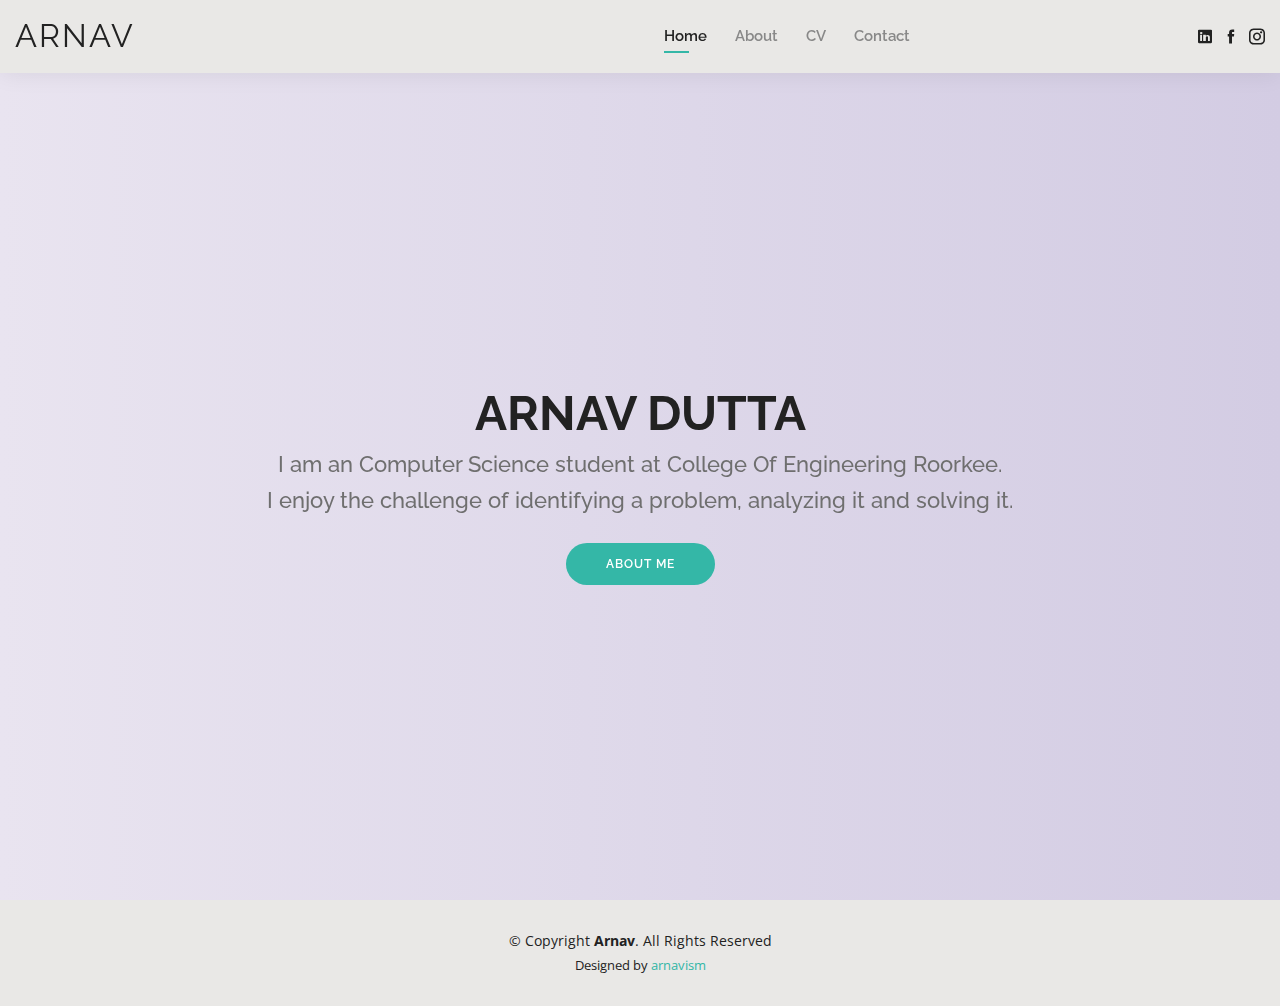
==== commit 01baafb3: "Update index.html" ====
--- a/index.html
+++ b/index.html
@@ -72,7 +72,6 @@
     <div class="container d-flex flex-column align-items-center" data-aos="zoom-in" data-aos-delay="100">
       <h1>ARNAV DUTTA</h1>
       <h2>I am an Computer Science student at College Of Engineering Roorkee.
-      <h2>I am a Final-year Undergraduate Student, majoring in Computer Science and Engineering and I am passionate about developing and evaluating new technologies using ML/AI.</h2>
       <h2>I enjoy the challenge of identifying a problem, analyzing it and solving it.</h2>
       <a href="about.html" class="btn-about">About Me</a>
     </div>
@@ -110,4 +109,4 @@
 
 </body>
 
-</html>+</html>
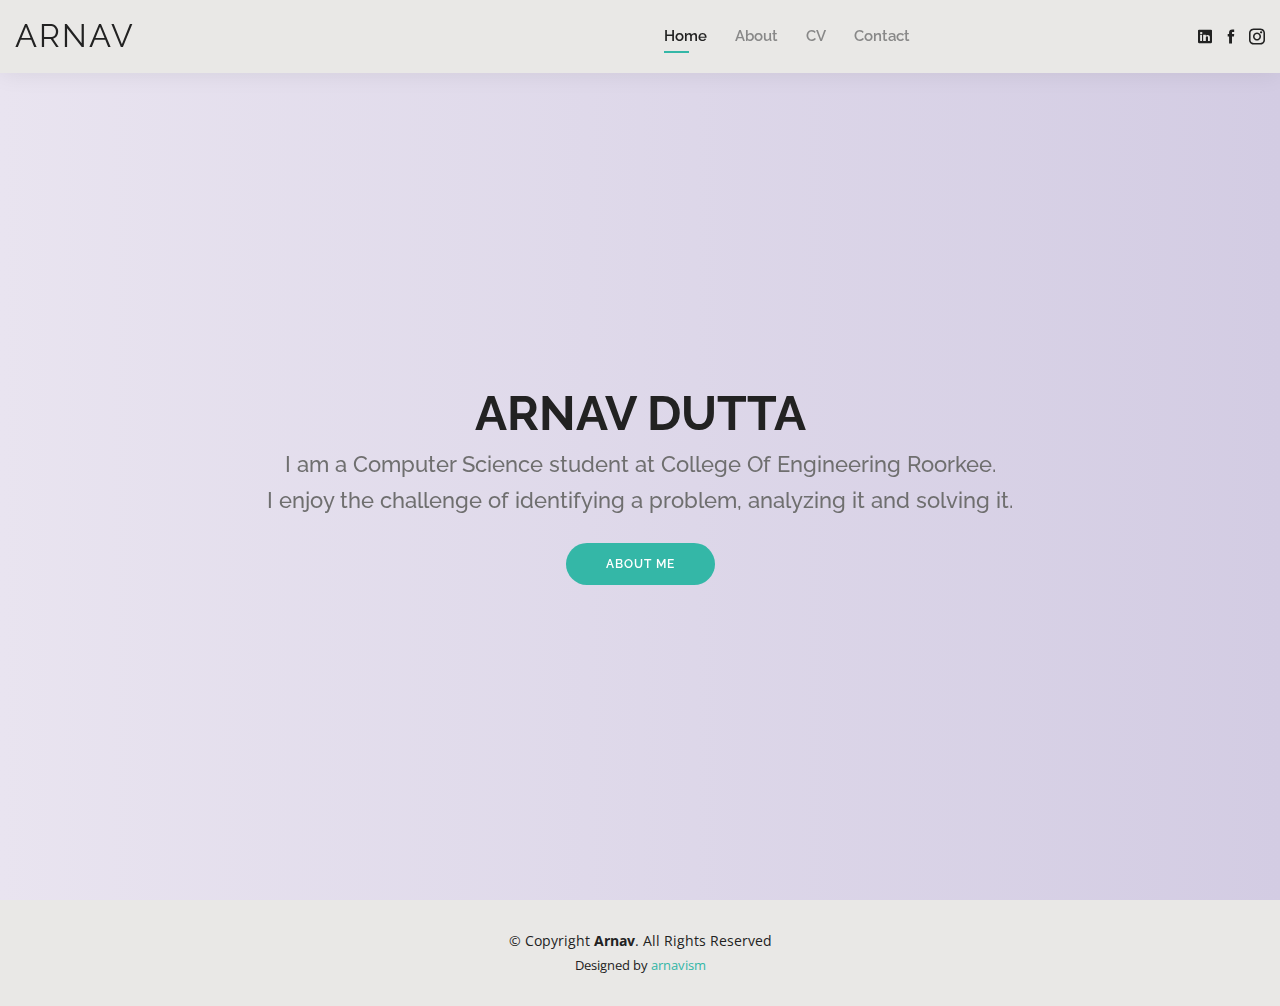
==== commit 7feb2532: "Update index.html" ====
--- a/index.html
+++ b/index.html
@@ -71,7 +71,7 @@
   <section id="hero" class="d-flex align-items-center">
     <div class="container d-flex flex-column align-items-center" data-aos="zoom-in" data-aos-delay="100">
       <h1>ARNAV DUTTA</h1>
-      <h2>I am an Computer Science student at College Of Engineering Roorkee.
+      <h2>I am a Computer Science student at College Of Engineering Roorkee.
       <h2>I enjoy the challenge of identifying a problem, analyzing it and solving it.</h2>
       <a href="about.html" class="btn-about">About Me</a>
     </div>
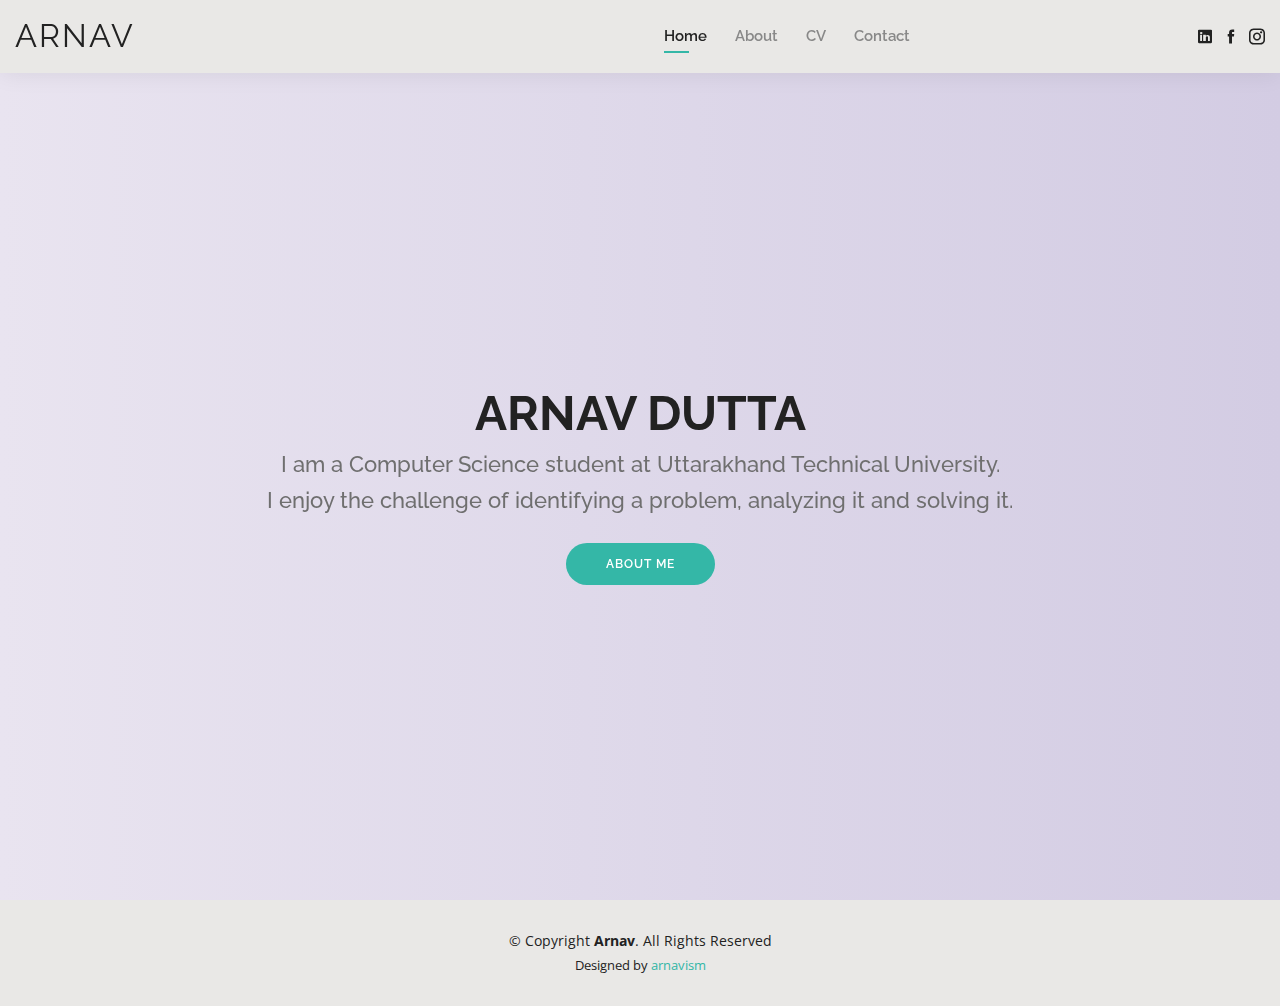
==== commit 7d96ff98: "Update index.html" ====
--- a/index.html
+++ b/index.html
@@ -60,7 +60,7 @@
         <a href="https://www.linkedin.com/in/arnav-dutta-a24622169/" class="linkedin"><i
             class="icofont-linkedin"></i></i></a>
         <a href="https://www.facebook.com/" class="facebook"><i class="icofont-facebook"></i></a>
-        <a href="https://www.instagram.com/badguythetupacshakurfan/" class="instagram"><i class="icofont-instagram"></i></a>
+        <a href="https://www.instagram.com/" class="instagram"><i class="icofont-instagram"></i></a>
       </div>
 
     </div>
@@ -71,7 +71,7 @@
   <section id="hero" class="d-flex align-items-center">
     <div class="container d-flex flex-column align-items-center" data-aos="zoom-in" data-aos-delay="100">
       <h1>ARNAV DUTTA</h1>
-      <h2>I am a Computer Science student at College Of Engineering Roorkee.
+      <h2>I am a Computer Science student at Uttarakhand Technical University.
       <h2>I enjoy the challenge of identifying a problem, analyzing it and solving it.</h2>
       <a href="about.html" class="btn-about">About Me</a>
     </div>
